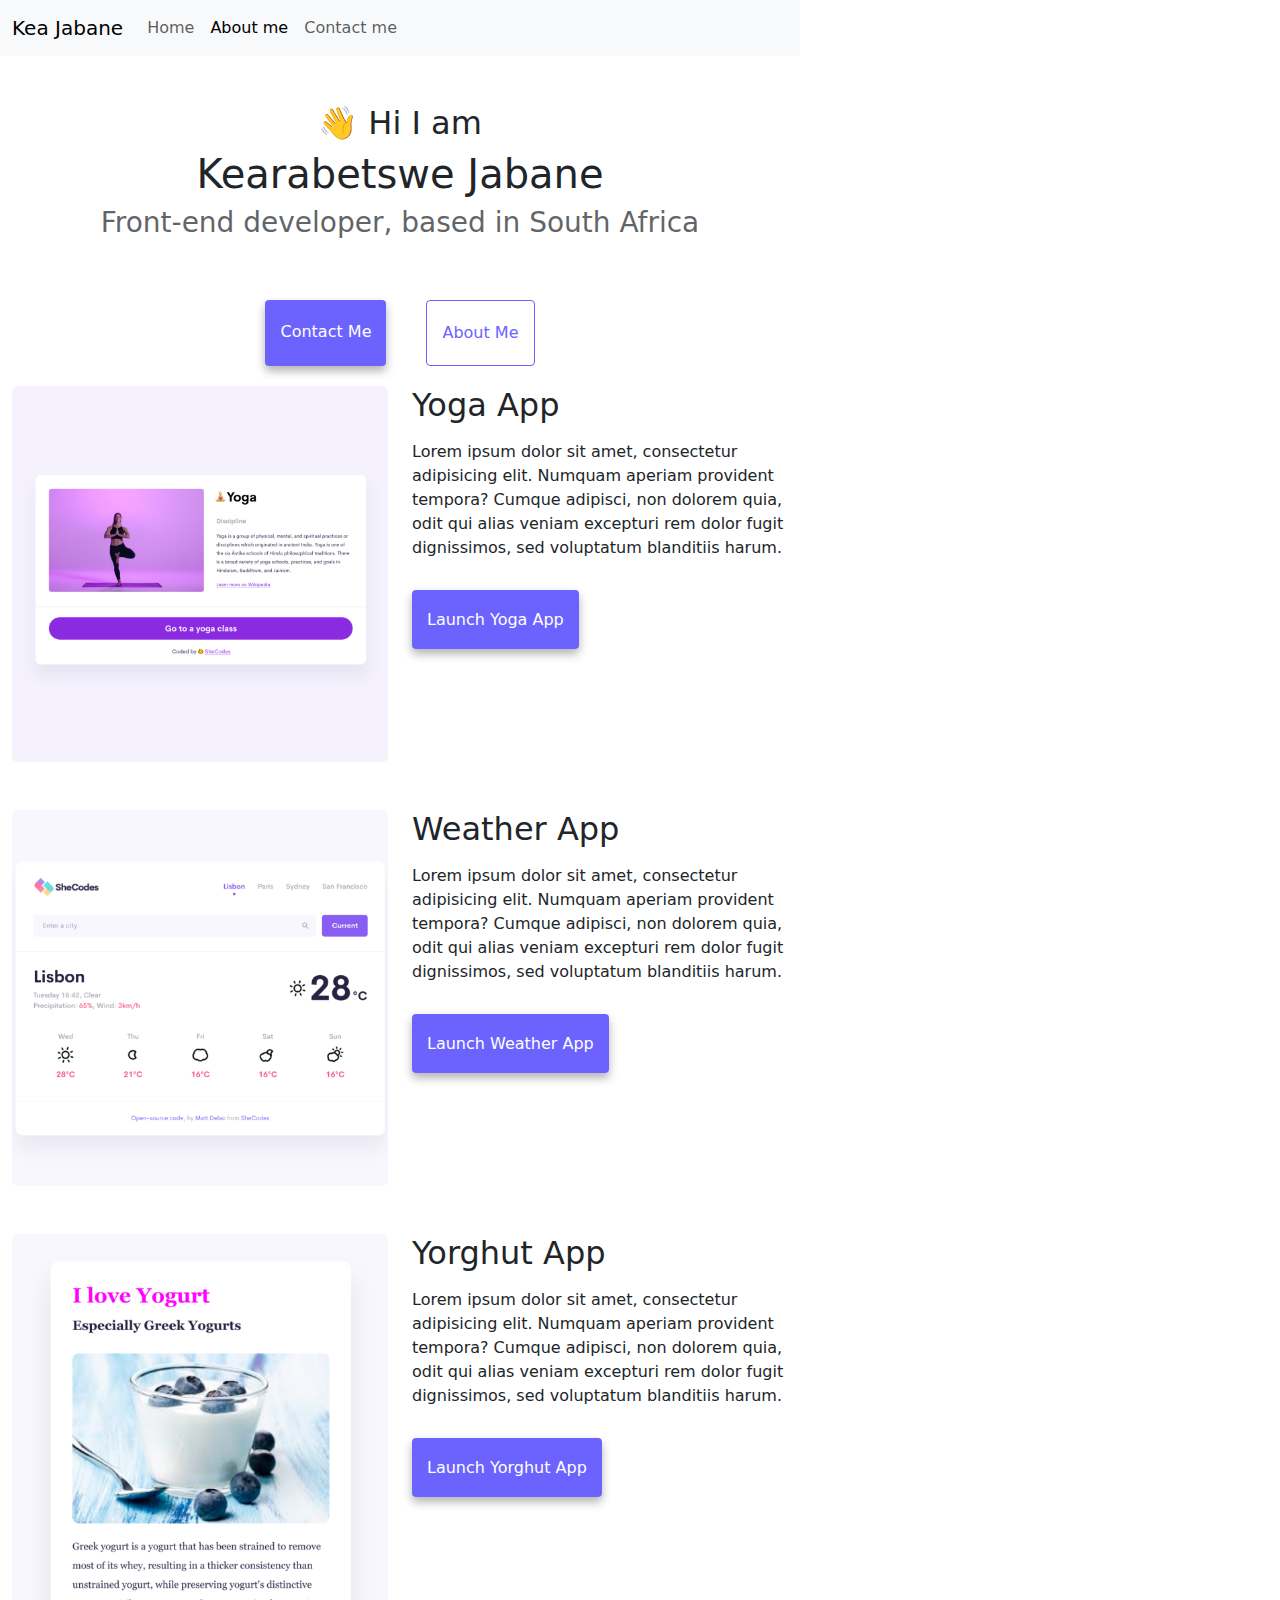
==== index.html @ 1bca7413 "Added Html CSS and images" ====
<!DOCTYPE html>
<html lang="en">
  <head>
    <meta charset="UTF-8" />
    <meta http-equiv="X-UA-Compatible" content="IE=edge" />
    <meta name="viewport" content="width=device-width, initial-scale=1.0" />
    <title>[Your name]</title>
    <link rel="stylesheet" href="style.css" />
    <link
      href="https://cdn.jsdelivr.net/npm/bootstrap@5.3.3/dist/css/bootstrap.min.css"
      rel="stylesheet"
      integrity="sha384-QWTKZyjpPEjISv5WaRU9OFeRpok6YctnYmDr5pNlyT2bRjXh0JMhjY6hW+ALEwIH"
      crossorigin="anonymous"
    />
    <script
      src="https://cdn.jsdelivr.net/npm/bootstrap@5.3.3/dist/js/bootstrap.bundle.min.js"
      integrity="sha384-YvpcrYf0tY3lHB60NNkmXc5s9fDVZLESaAA55NDzOxhy9GkcIdslK1eN7N6jIeHz"
      crossorigin="anonymous"
    ></script>
  </head>
  <body>
    <nav class="sticky-top navbar navbar-expand-lg bg-body-tertiary">
      <div class="container-fluid">
        <a class="navbar-brand" href="#">Kea Jabane</a>
        <button
          class="navbar-toggler"
          type="button"
          data-bs-toggle="collapse"
          data-bs-target="#navbarNav"
          aria-controls="navbarNav"
          aria-expanded="false"
          aria-label="Toggle navigation"
        >
          <span class="navbar-toggler-icon"></span>
        </button>
        <div class="collapse navbar-collapse" id="navbarNav">
          <ul class="navbar-nav">
            <li class="nav-item">
              <a class="nav-link" aria-current="page" href="index.html">Home</a>
            </li>
            <li class="nav-item">
              <a class="nav-link active" href="about.html">About me</a>
            </li>
            <li class="nav-item">
              <a class="nav-link" href="about.html#contact">Contact me</a>
            </li>
          </ul>
        </div>
      </div>
    </nav>
    <h2 class="text-center mt-5">👋 Hi I am</h2>
    <h1 class="text-center">Kearabetswe Jabane</h1>
    <h3 class="text-center">Front-end developer, based in South Africa</h3>
    <div class="navigation-links">
      <a href="about.html#contact" class="primary-link">Contact me</a>
      <a href="about.html" class="secondary-link">About me</a>
    </div>
    <div class="container">
      <div class="row">
        <div class="col-6">
          <img src="images/yoga.png" class="img-fluid rounded" />
        </div>
        <div class="col-6">
          <h2 class="mb-3">Yoga App</h2>
          <p>
            Lorem ipsum dolor sit amet, consectetur adipisicing elit. Numquam
            aperiam provident tempora? Cumque adipisci, non dolorem quia, odit
            qui alias veniam excepturi rem dolor fugit dignissimos, sed
            voluptatum blanditiis harum.
          </p>
          <div class="mt-5">
            <a href="#" class="primary-link">Launch Yoga App</a>
          </div>
        </div>
      </div>
      <div class="row mt-5">
        <div class="col-6">
          <img src="images/weather.png" class="img-fluid rounded" />
        </div>
        <div class="col-6">
          <h2 class="mb-3">Weather App</h2>
          <p>
            Lorem ipsum dolor sit amet, consectetur adipisicing elit. Numquam
            aperiam provident tempora? Cumque adipisci, non dolorem quia, odit
            qui alias veniam excepturi rem dolor fugit dignissimos, sed
            voluptatum blanditiis harum.
          </p>
          <div class="mt-5">
            <a href="#" class="primary-link">Launch Weather App</a>
          </div>
        </div>
      </div>
      <div class="row mt-5">
        <div class="col-6">
          <img src="images/yogurt.png" class="img-fluid rounded" />
        </div>
        <div class="col-6">
          <h2 class="mb-3">Yorghut App</h2>
          <p>
            Lorem ipsum dolor sit amet, consectetur adipisicing elit. Numquam
            aperiam provident tempora? Cumque adipisci, non dolorem quia, odit
            qui alias veniam excepturi rem dolor fugit dignissimos, sed
            voluptatum blanditiis harum.
          </p>
          <div class="mt-5">
            <a href="#" class="primary-link">Launch Yorghut App</a>
          </div>
        </div>
      </div>
    </div>
  </body>
</html>
---- style.css ----
:root {
  --primary-color: #6c63ff;
  --secondary-color: #f5f2fe;
  --box-shadow: 0 5px 10px rgba(0, 0, 0, 0.3);
}

body {
  margin: 60px auto;
  max-width: 800px;
}

h1,
h2,
h3 {
  margin: 0;
}

h1 {
  font-size: 96px;
}

h2 {
  font-size: 48px;
}

h3 {
  font-size: 24px;
  opacity: 0.7;
}

.navigation-links {
  display: flex;
  margin-top: 40px;
  justify-content: center;
}

.navigation-links a {
  margin: 20px;
}

.primary-link {
  border-radius: 4px;
  padding: 20px 15px;
  text-decoration: none;
  text-transform: capitalize;
  background: var(--primary-color);
  box-shadow: var(--box-shadow);
  color: white;
}

.secondary-link {
  border-radius: 4px;
  padding: 20px 15px;
  text-decoration: none;
  text-transform: capitalize;
  color: var(--primary-color);
  border: 1px solid var(--primary-color);
}

.homepage-link {
  color: var(--primary-color);
  text-align: center;
  display: block;
}

.email-link {
  display: flex;
  justify-content: center;
  color: var(--primary-color);
  font-size: 28px;
  text-decoration: none;
}

.email-link:hover {
  text-decoration: underline;
}
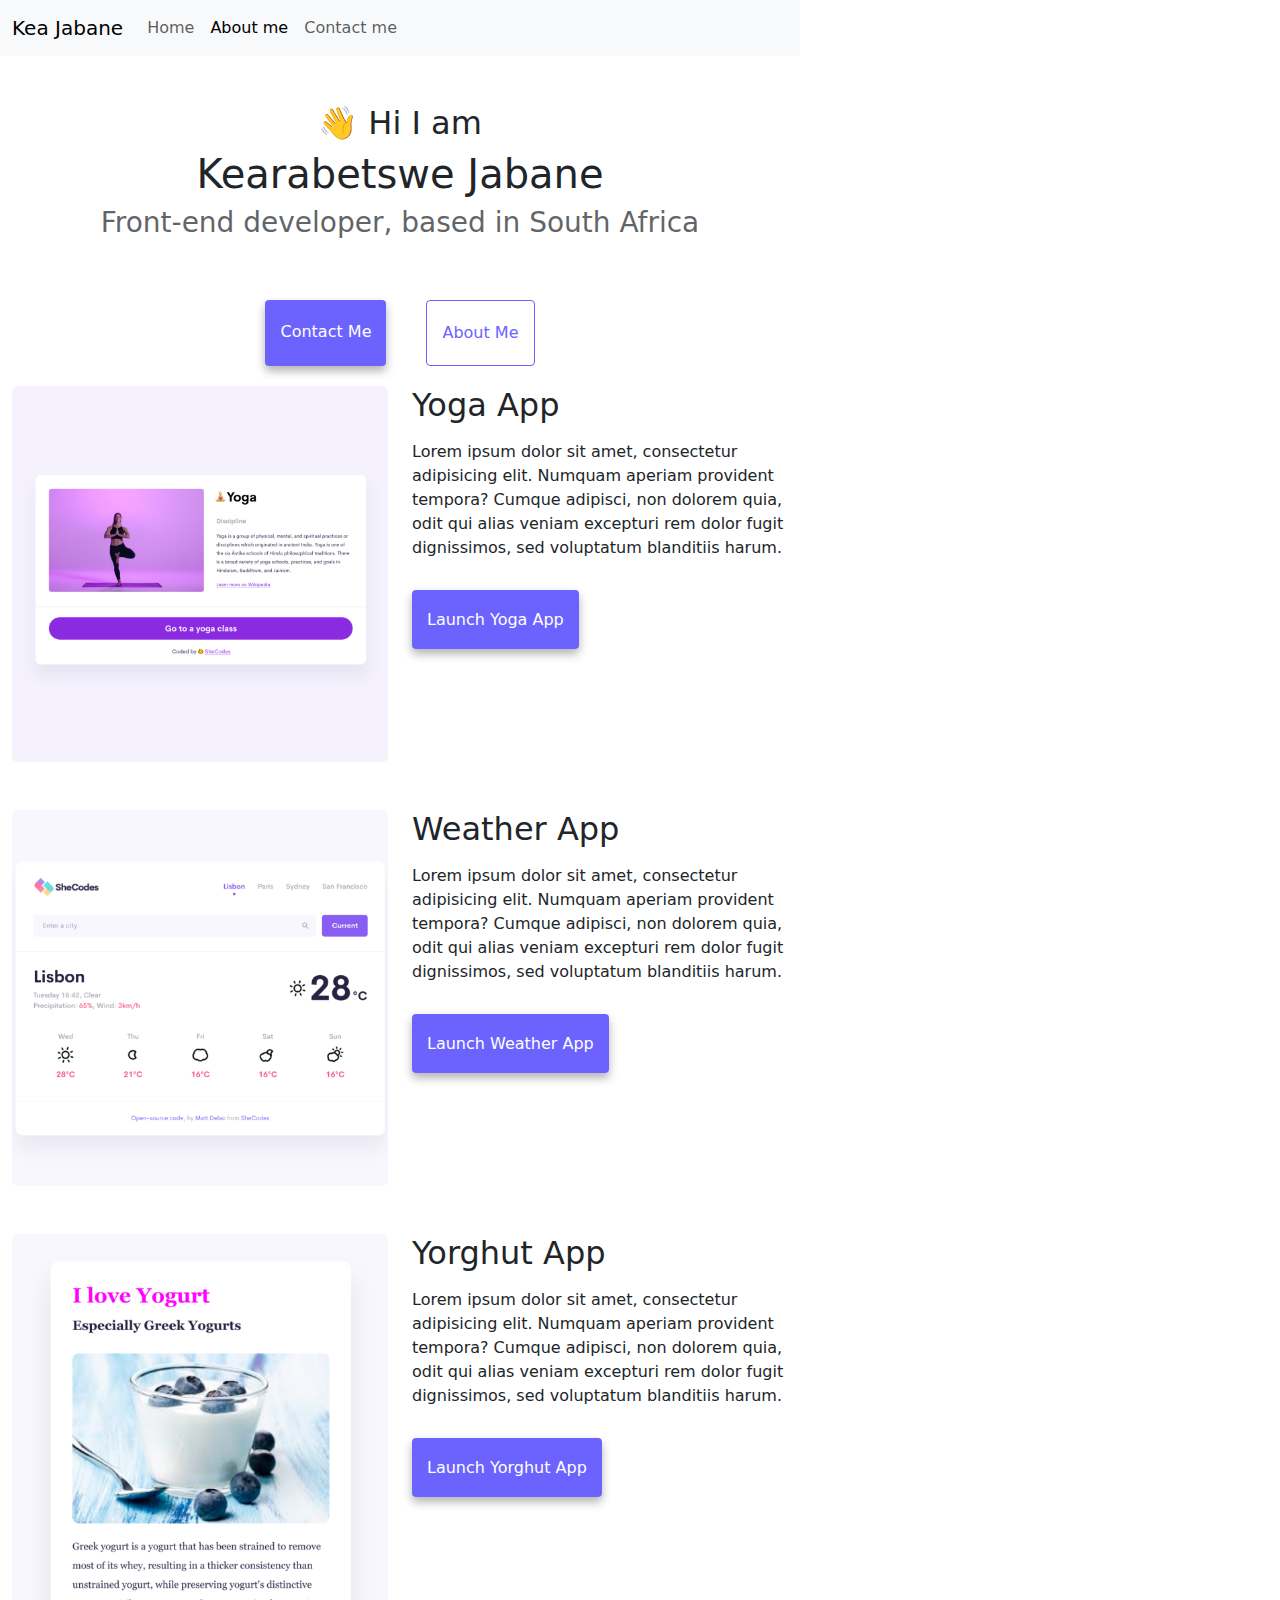
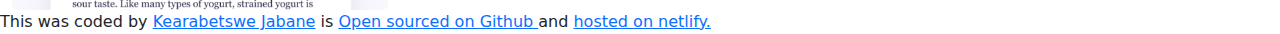
==== commit 087aa68c: "Added Footer" ====
--- a/index.html
+++ b/index.html
@@ -4,7 +4,7 @@
     <meta charset="UTF-8" />
     <meta http-equiv="X-UA-Compatible" content="IE=edge" />
     <meta name="viewport" content="width=device-width, initial-scale=1.0" />
-    <title>[Your name]</title>
+    <title>Profile page</title>
     <link rel="stylesheet" href="style.css" />
     <link
       href="https://cdn.jsdelivr.net/npm/bootstrap@5.3.3/dist/css/bootstrap.min.css"
@@ -17,9 +17,13 @@
       integrity="sha384-YvpcrYf0tY3lHB60NNkmXc5s9fDVZLESaAA55NDzOxhy9GkcIdslK1eN7N6jIeHz"
       crossorigin="anonymous"
     ></script>
+    <meta
+      name="description"
+      content="This page is about Kearabetswe Jabane's Work"
+    />
   </head>
   <body>
-    <nav class="sticky-top navbar navbar-expand-lg bg-body-tertiary">
+    <nav class="sticky-top navbar navbar-expand-lg bg-body-tertiary d-lg-block">
       <div class="container-fluid">
         <a class="navbar-brand" href="#">Kea Jabane</a>
         <button
@@ -36,13 +40,19 @@
         <div class="collapse navbar-collapse" id="navbarNav">
           <ul class="navbar-nav">
             <li class="nav-item">
-              <a class="nav-link" aria-current="page" href="index.html">Home</a>
+              <a class="nav-link" aria-current="page" href="/" title="Home"
+                >Home</a
+              >
             </li>
             <li class="nav-item">
-              <a class="nav-link active" href="about.html">About me</a>
+              <a class="nav-link active" href="/about.html" title="About"
+                >About me</a
+              >
             </li>
             <li class="nav-item">
-              <a class="nav-link" href="about.html#contact">Contact me</a>
+              <a class="nav-link" href="/about.html#contact" title="contact"
+                >Contact me</a
+              >
             </li>
           </ul>
         </div>
@@ -52,8 +62,10 @@
     <h1 class="text-center">Kearabetswe Jabane</h1>
     <h3 class="text-center">Front-end developer, based in South Africa</h3>
     <div class="navigation-links">
-      <a href="about.html#contact" class="primary-link">Contact me</a>
-      <a href="about.html" class="secondary-link">About me</a>
+      <a href="/about.html#contact" class="primary-link" title="contact">
+        Contact me
+      </a>
+      <a href="/about.html" class="secondary-link" title="About"> About me </a>
     </div>
     <div class="container">
       <div class="row">
@@ -109,4 +121,15 @@
       </div>
     </div>
   </body>
+  <footer>
+    This was coded by
+    <a href="https://github.com/Kearabetswejabane">Kearabetswe Jabane</a> is
+    <a href="https://github.com/Kearabetswejabane/Profile"
+      >Open sourced on Github
+    </a>
+    and
+    <a href="https://fanciful-salamander-b2cc78.netlify.app"
+      >hosted on netlify.</a
+    >
+  </footer>
 </html>
--- a/style.css
+++ b/style.css
@@ -74,3 +74,9 @@
 .email-link:hover {
   text-decoration: underline;
 }
+@media (max-width: 600px) {
+  body {
+    background-color: rgb(230, 178, 178);
+    text-align: center;
+  }
+}
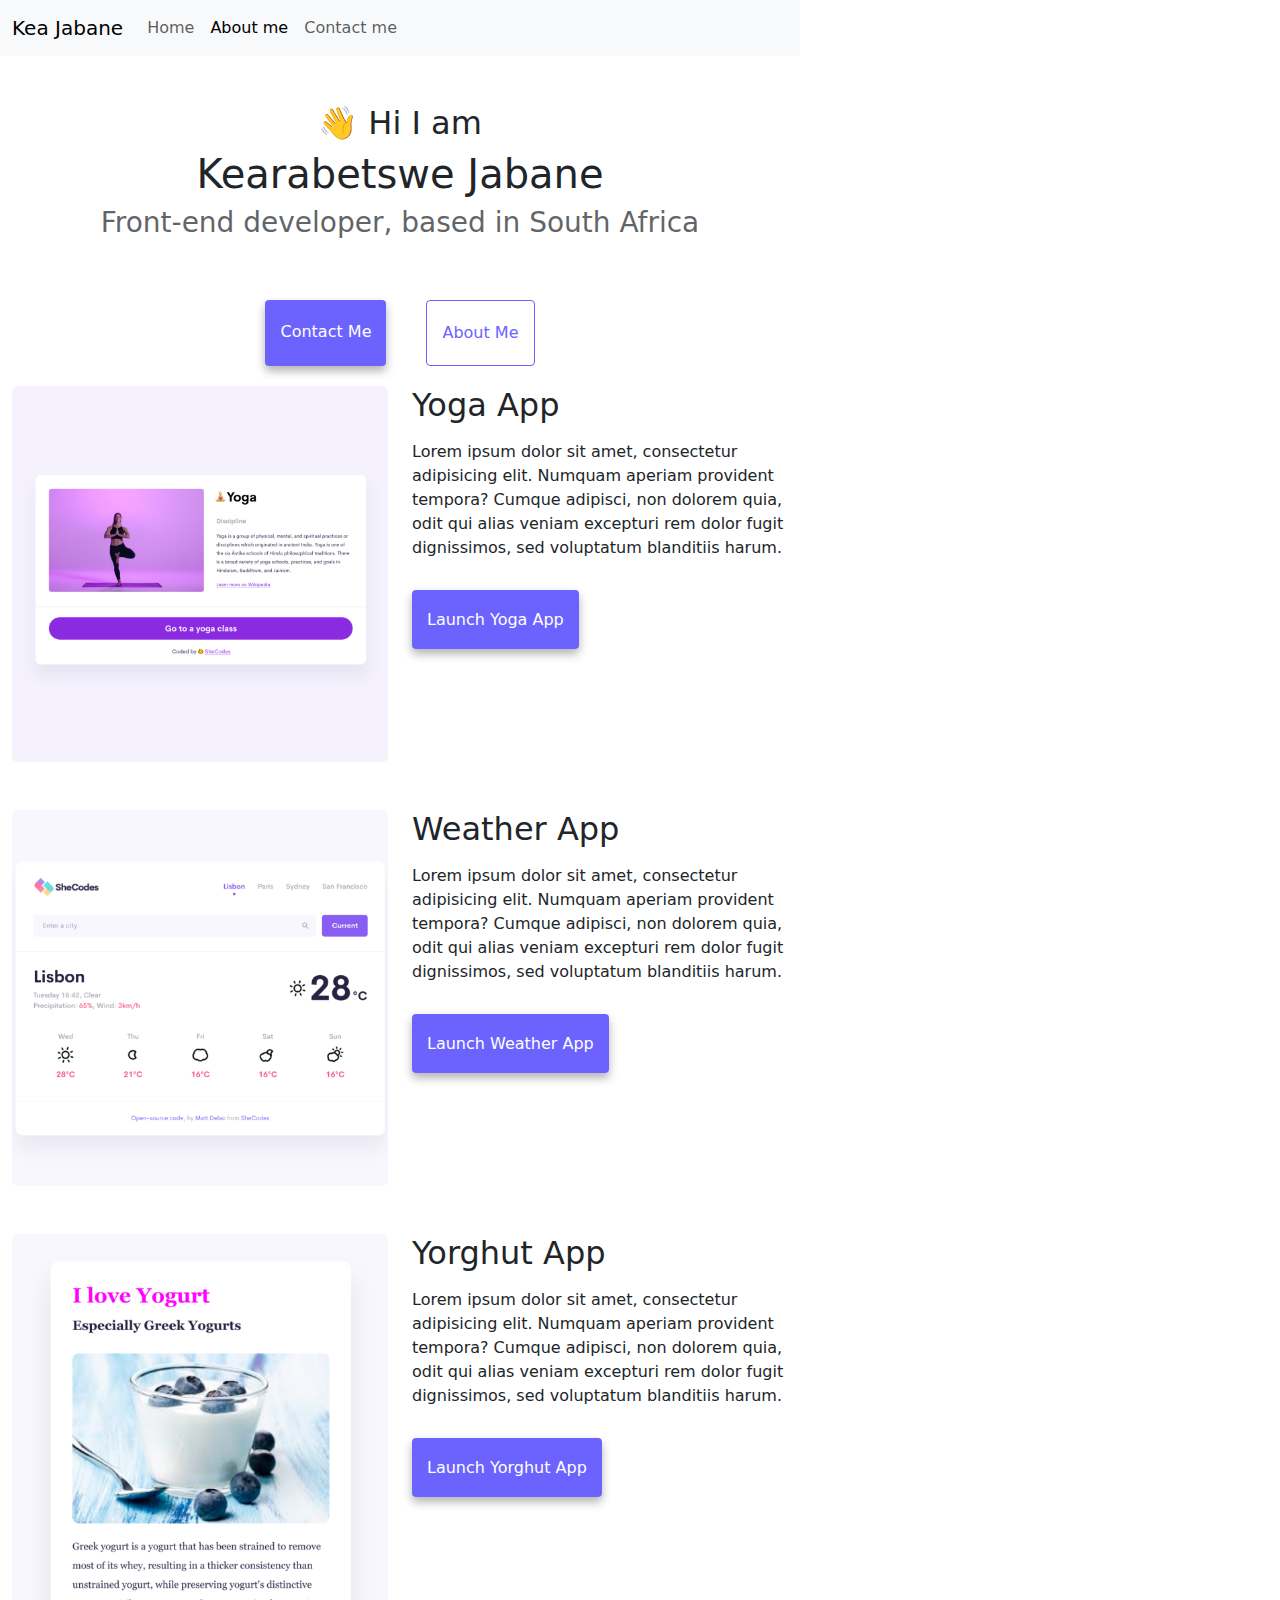
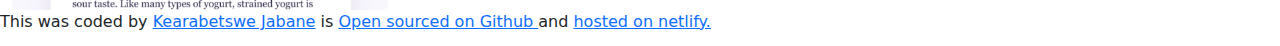
==== commit 9427ee2b: "Improved the website" ====
--- a/index.html
+++ b/index.html
@@ -4,7 +4,7 @@
     <meta charset="UTF-8" />
     <meta http-equiv="X-UA-Compatible" content="IE=edge" />
     <meta name="viewport" content="width=device-width, initial-scale=1.0" />
-    <title>Profile page</title>
+    <title>Front End Developer-Kearabetswe Jabane</title>
     <link rel="stylesheet" href="style.css" />
     <link
       href="https://cdn.jsdelivr.net/npm/bootstrap@5.3.3/dist/css/bootstrap.min.css"
@@ -19,7 +19,7 @@
     ></script>
     <meta
       name="description"
-      content="This page is about Kearabetswe Jabane's Work"
+      content="This portfolio is about Kearabetswe Jabane's Work"
     />
   </head>
   <body>
@@ -69,7 +69,7 @@
     </div>
     <div class="container">
       <div class="row">
-        <div class="col-6">
+        <div class="col-sm-6">
           <img src="images/yoga.png" class="img-fluid rounded" />
         </div>
         <div class="col-6">
@@ -81,12 +81,14 @@
             voluptatum blanditiis harum.
           </p>
           <div class="mt-5">
-            <a href="#" class="primary-link">Launch Yoga App</a>
+            <a href="#" class="primary-link project-link" title="yoga project"
+              >Launch Yoga App</a
+            >
           </div>
         </div>
       </div>
       <div class="row mt-5">
-        <div class="col-6">
+        <div class="col-sm-6">
           <img src="images/weather.png" class="img-fluid rounded" />
         </div>
         <div class="col-6">
@@ -98,12 +100,17 @@
             voluptatum blanditiis harum.
           </p>
           <div class="mt-5">
-            <a href="#" class="primary-link">Launch Weather App</a>
+            <a
+              href="#"
+              class="primary-link project-link"
+              title="weather project"
+              >Launch Weather App</a
+            >
           </div>
         </div>
       </div>
       <div class="row mt-5">
-        <div class="col-6">
+        <div class="col-sm-6">
           <img src="images/yogurt.png" class="img-fluid rounded" />
         </div>
         <div class="col-6">
@@ -115,7 +122,12 @@
             voluptatum blanditiis harum.
           </p>
           <div class="mt-5">
-            <a href="#" class="primary-link">Launch Yorghut App</a>
+            <a
+              href="#"
+              class="primary-link project-link"
+              title="yorghut project"
+              >Launch Yorghut App</a
+            >
           </div>
         </div>
       </div>
--- a/style.css
+++ b/style.css
@@ -18,7 +18,24 @@
 h1 {
   font-size: 96px;
 }
-
+@media (max-width: 576px) {
+  h1 {
+    font-size: 47px;
+    line-height: 1.5px;
+  }
+  h2 {
+    font-size: 32px;
+    text-align: center;
+  }
+  p {
+    text-align: center;
+  }
+  .project-link {
+    display: block;
+    text-align: center;
+    margin: 0 20px;
+  }
+}
 h2 {
   font-size: 48px;
 }
@@ -45,6 +62,9 @@
   text-transform: capitalize;
   background: var(--primary-color);
   box-shadow: var(--box-shadow);
+  color: white;
+}
+.primary-link:hover {
   color: white;
 }
 
@@ -74,9 +94,6 @@
 .email-link:hover {
   text-decoration: underline;
 }
-@media (max-width: 600px) {
-  body {
-    background-color: rgb(230, 178, 178);
-    text-align: center;
-  }
+footer {
+  margin-bottom: 12px;
 }
